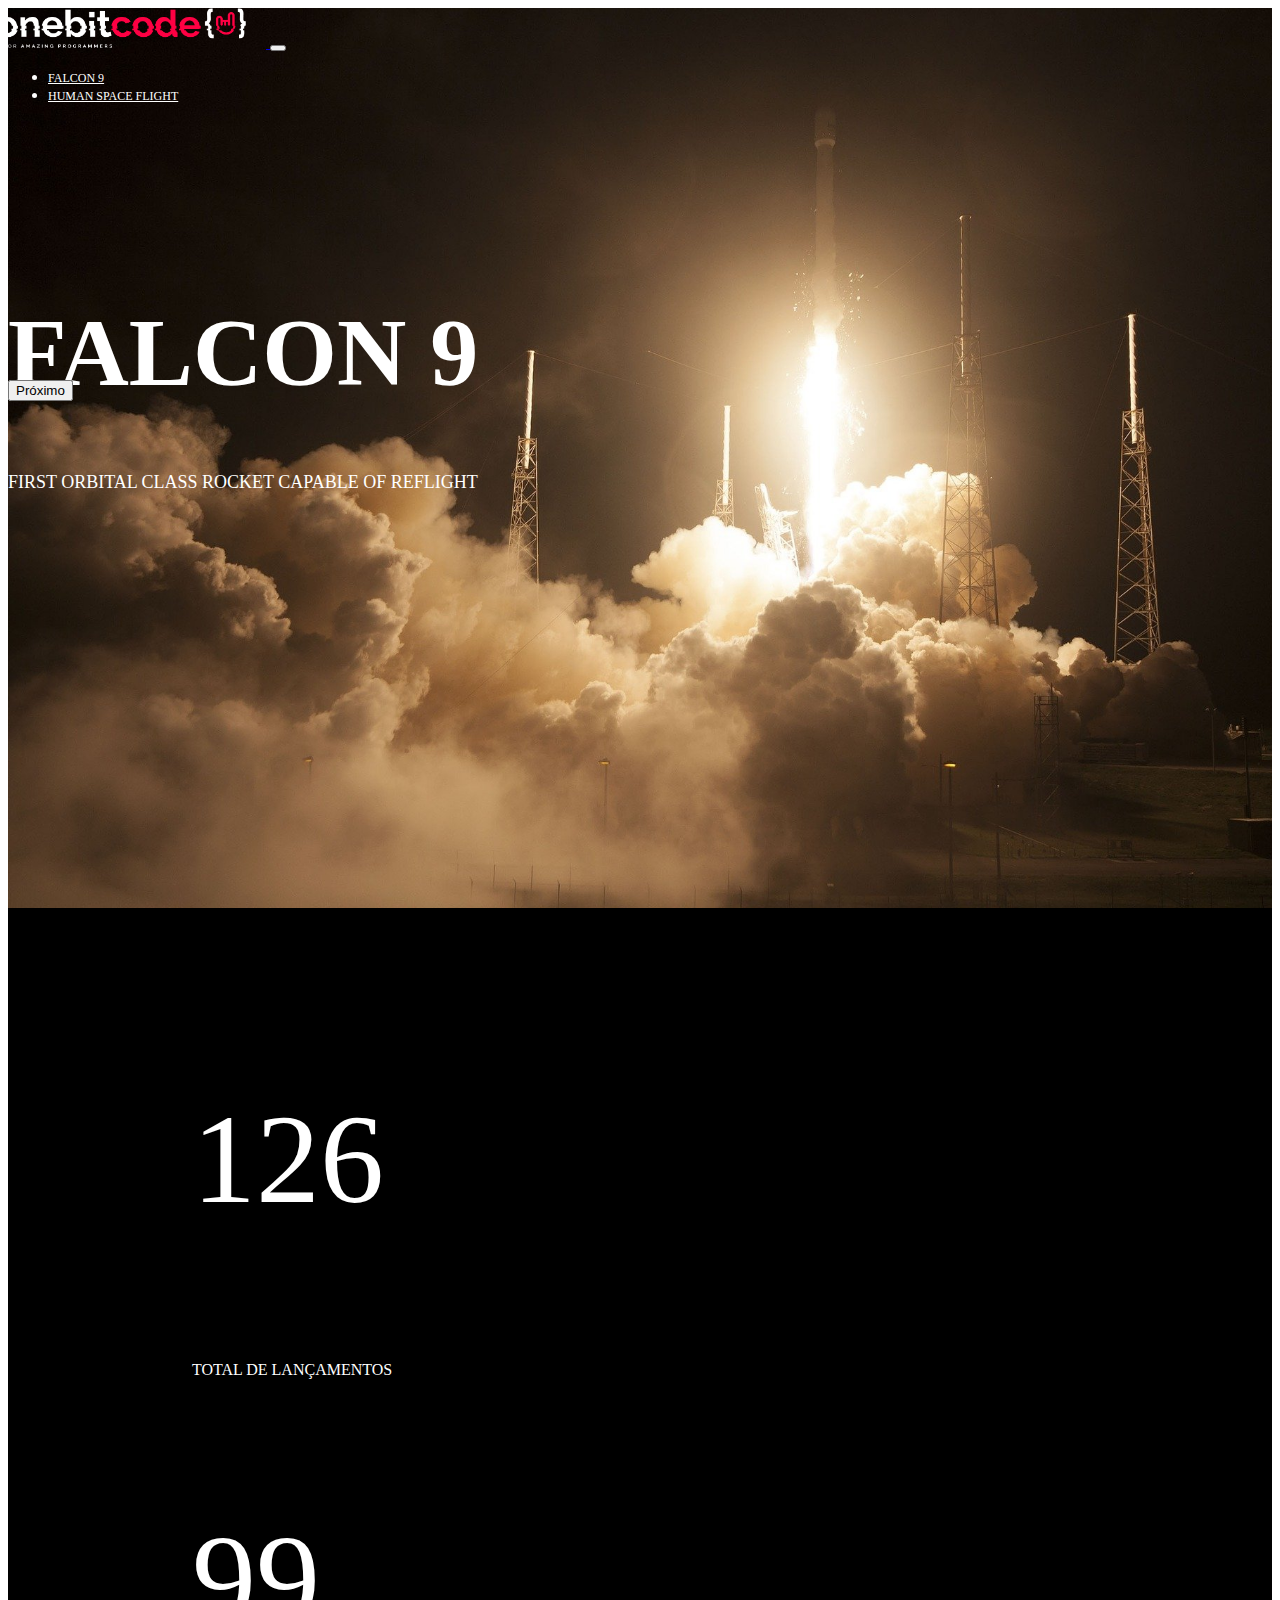
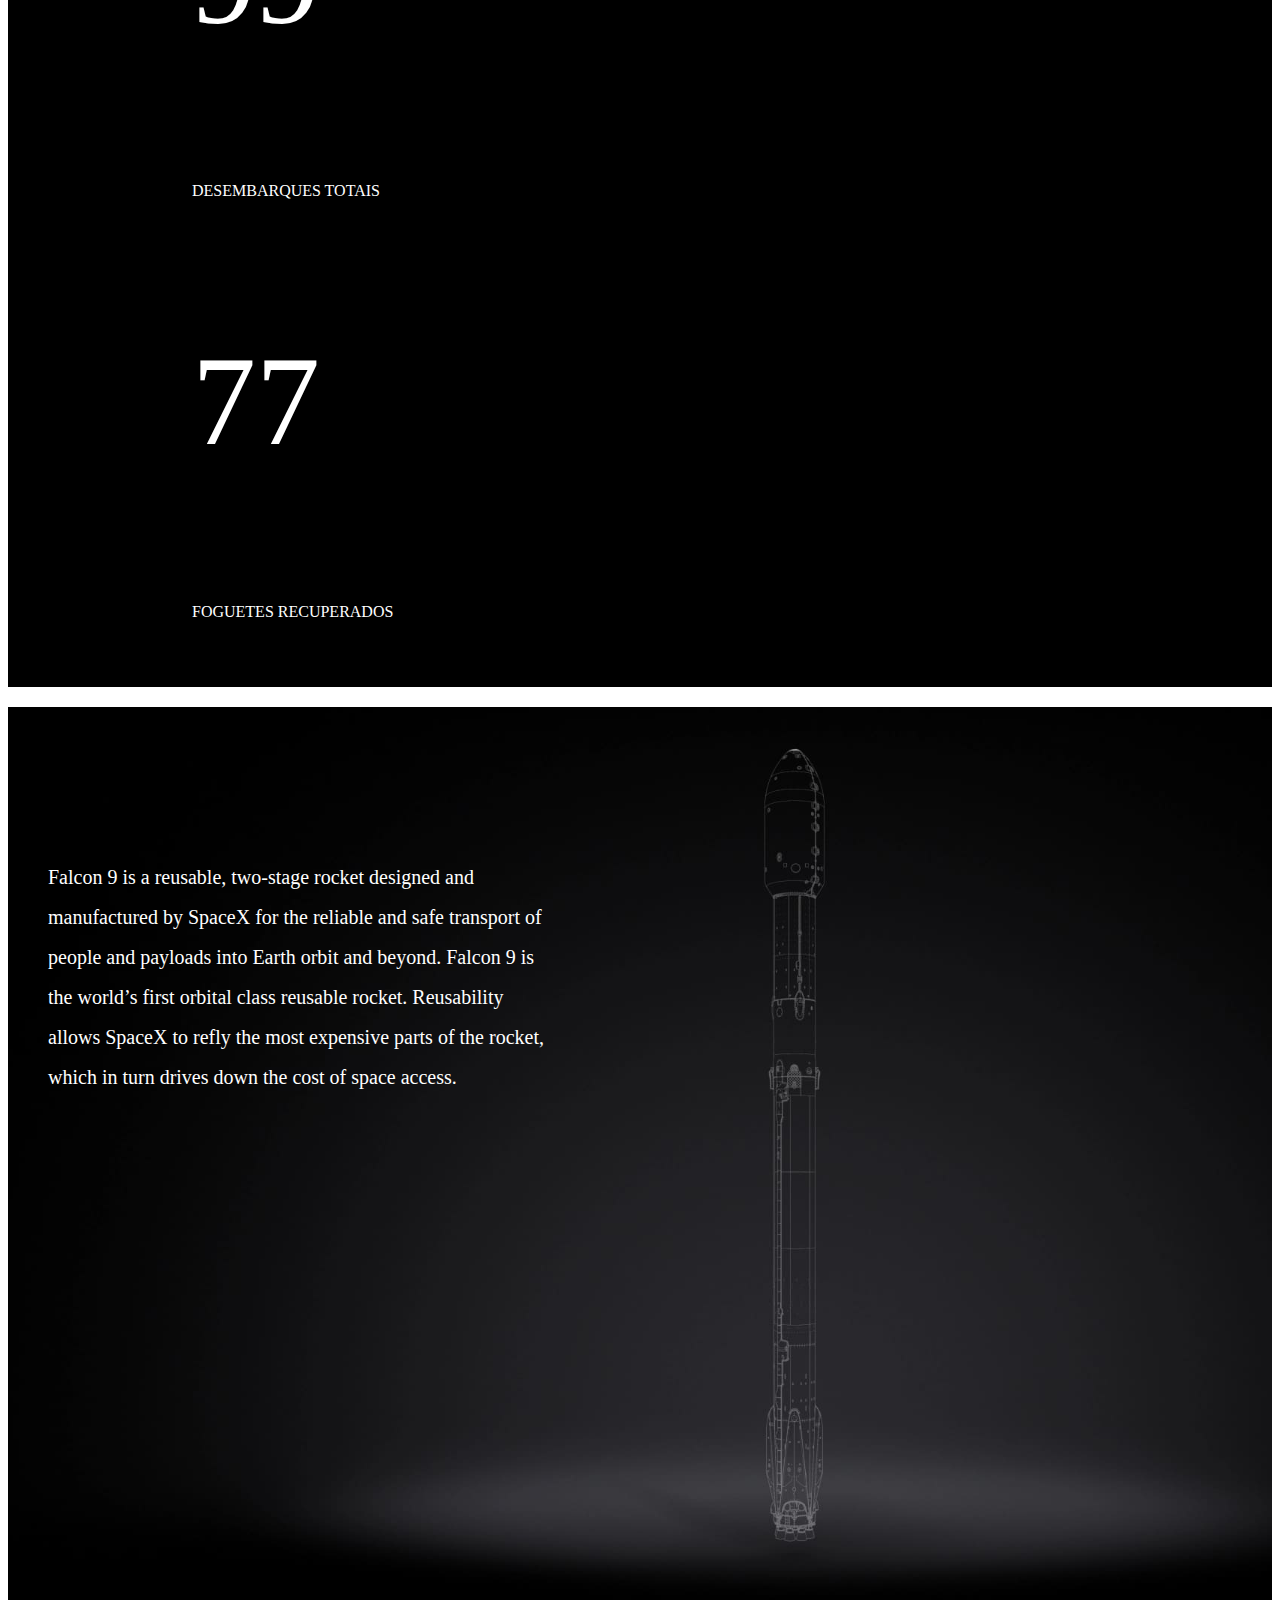
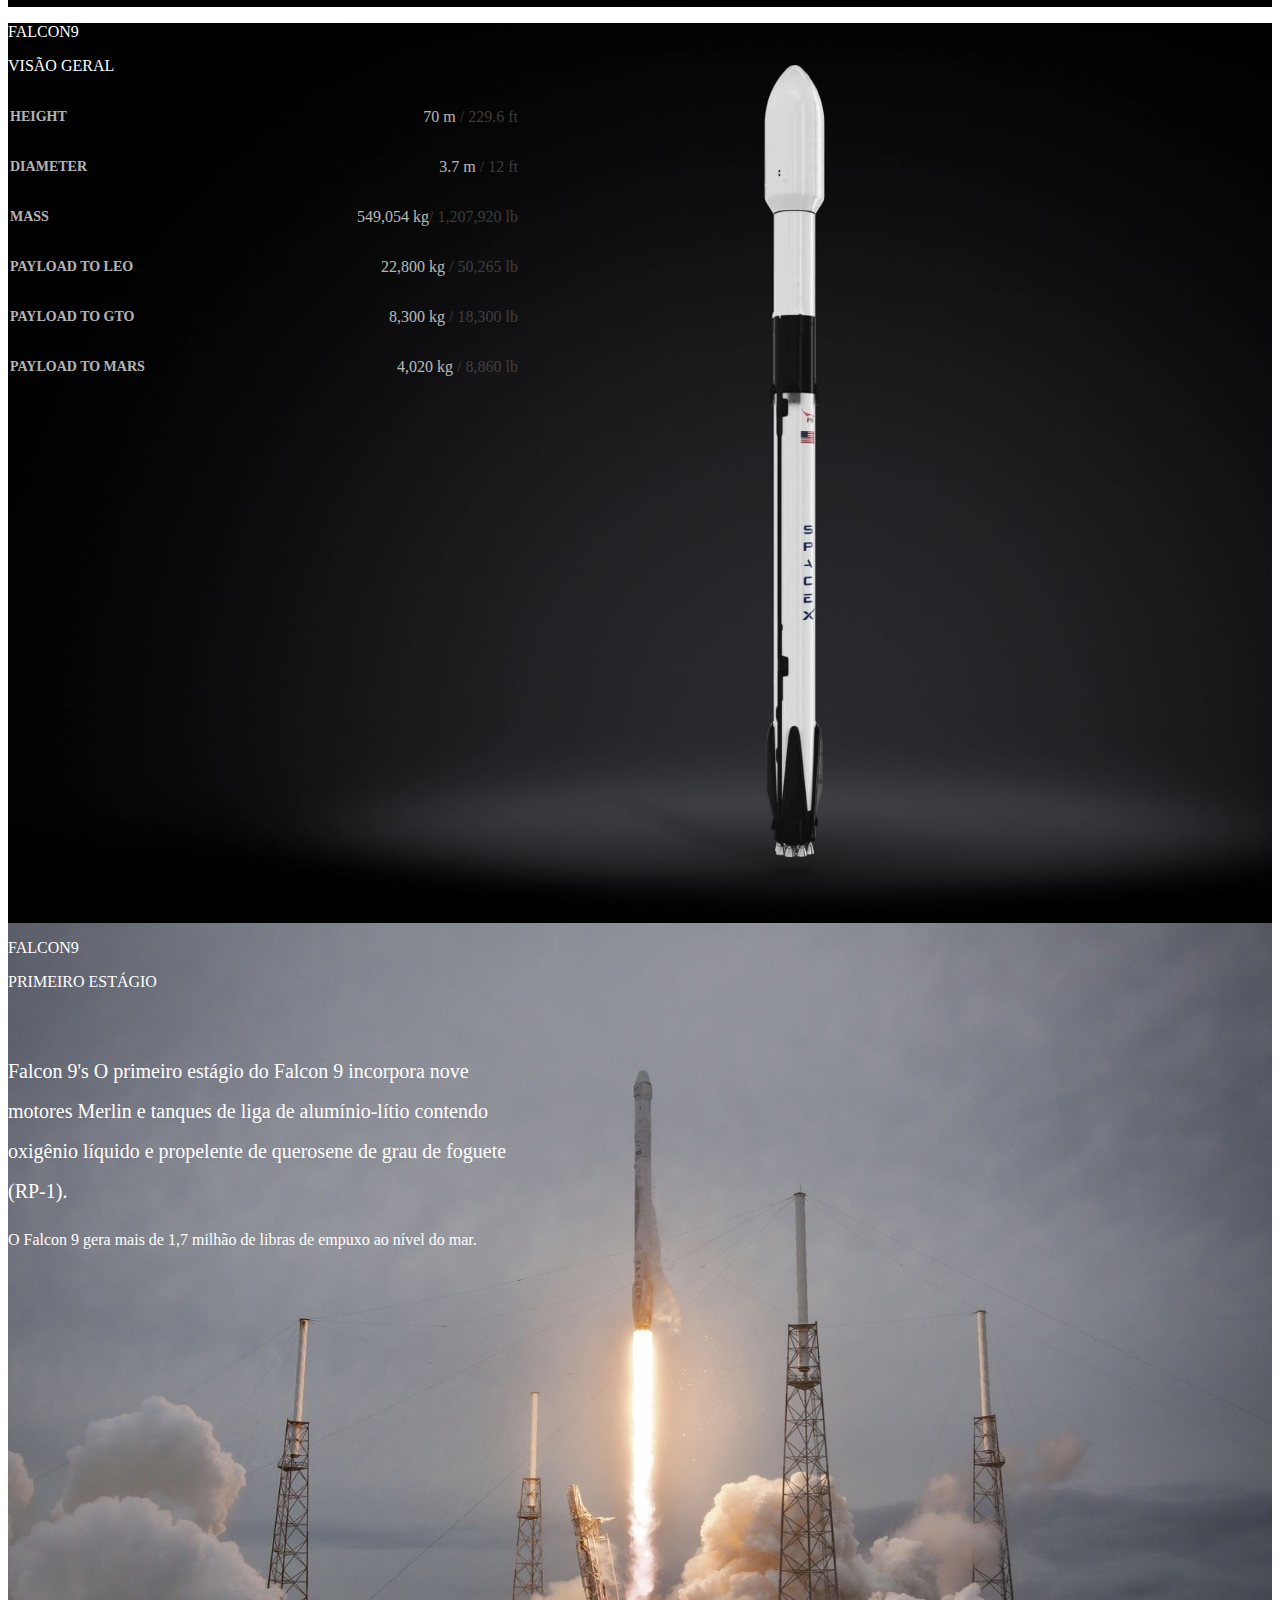
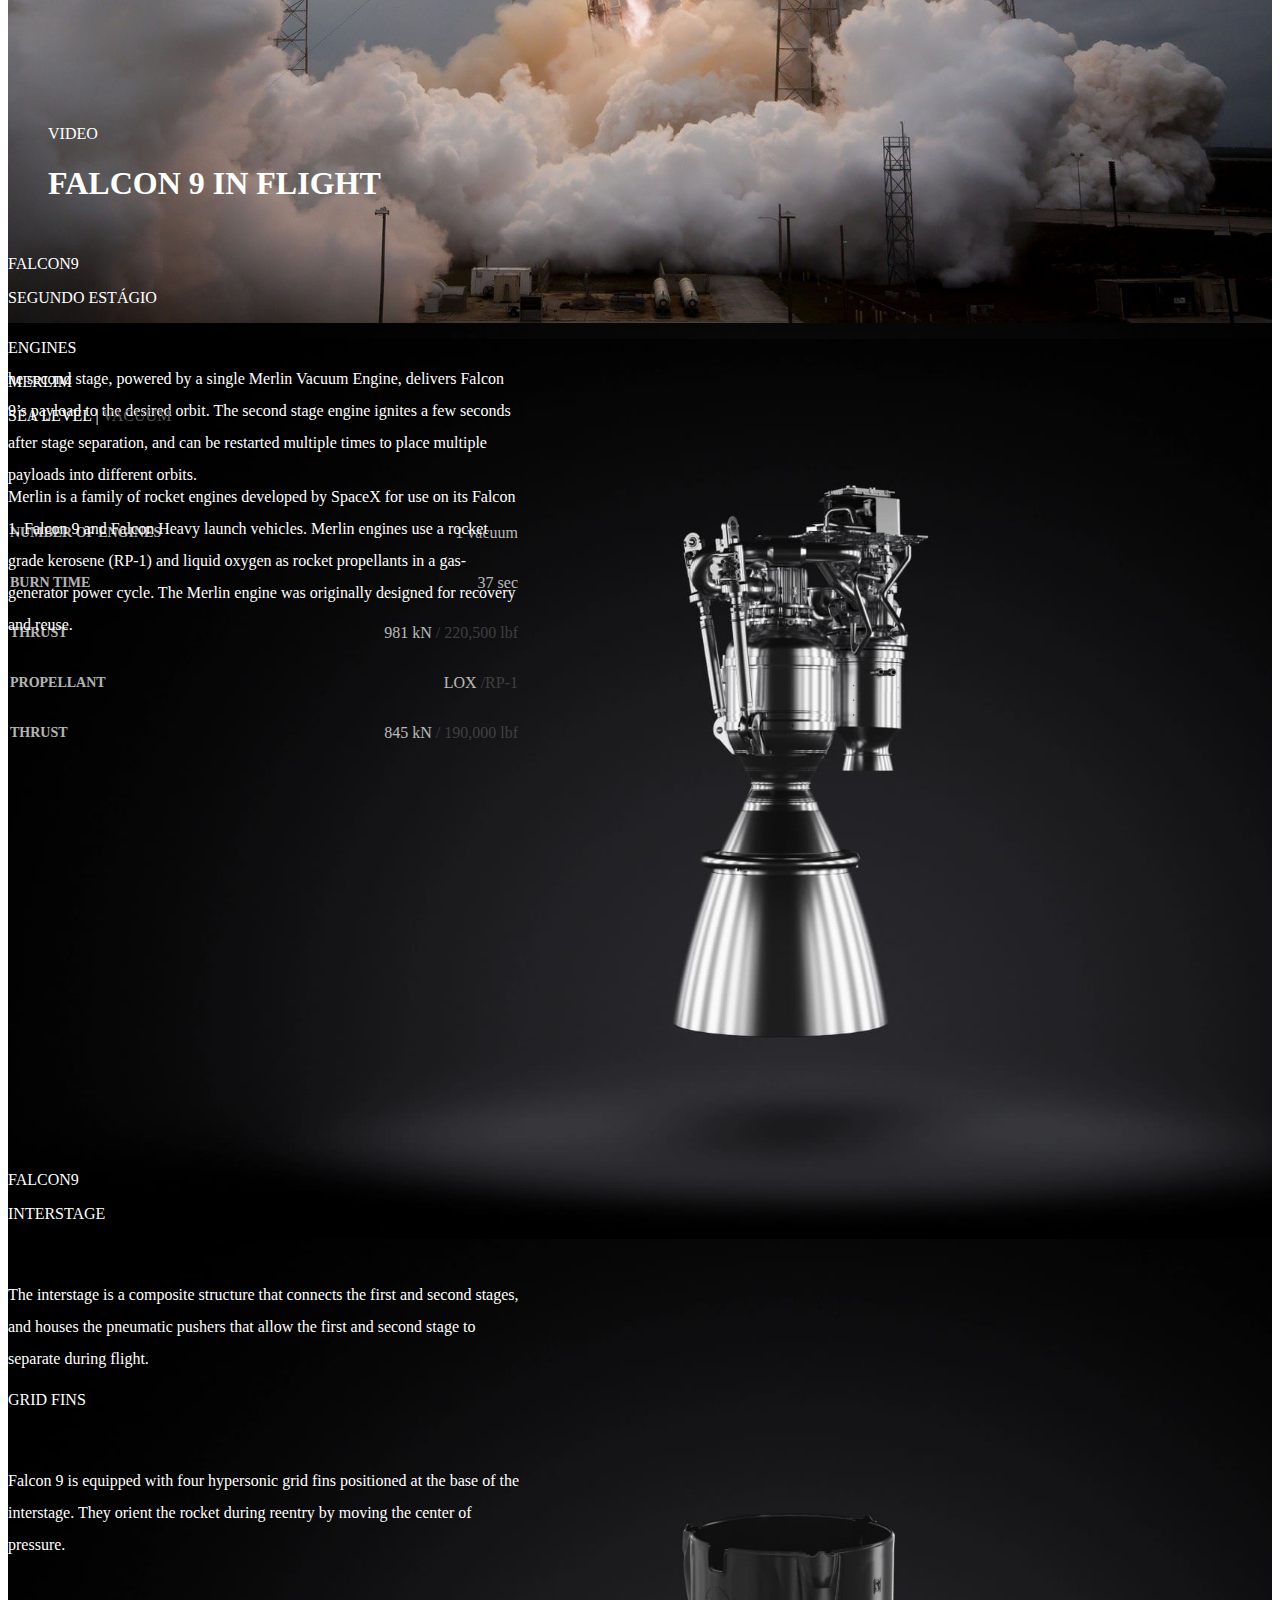
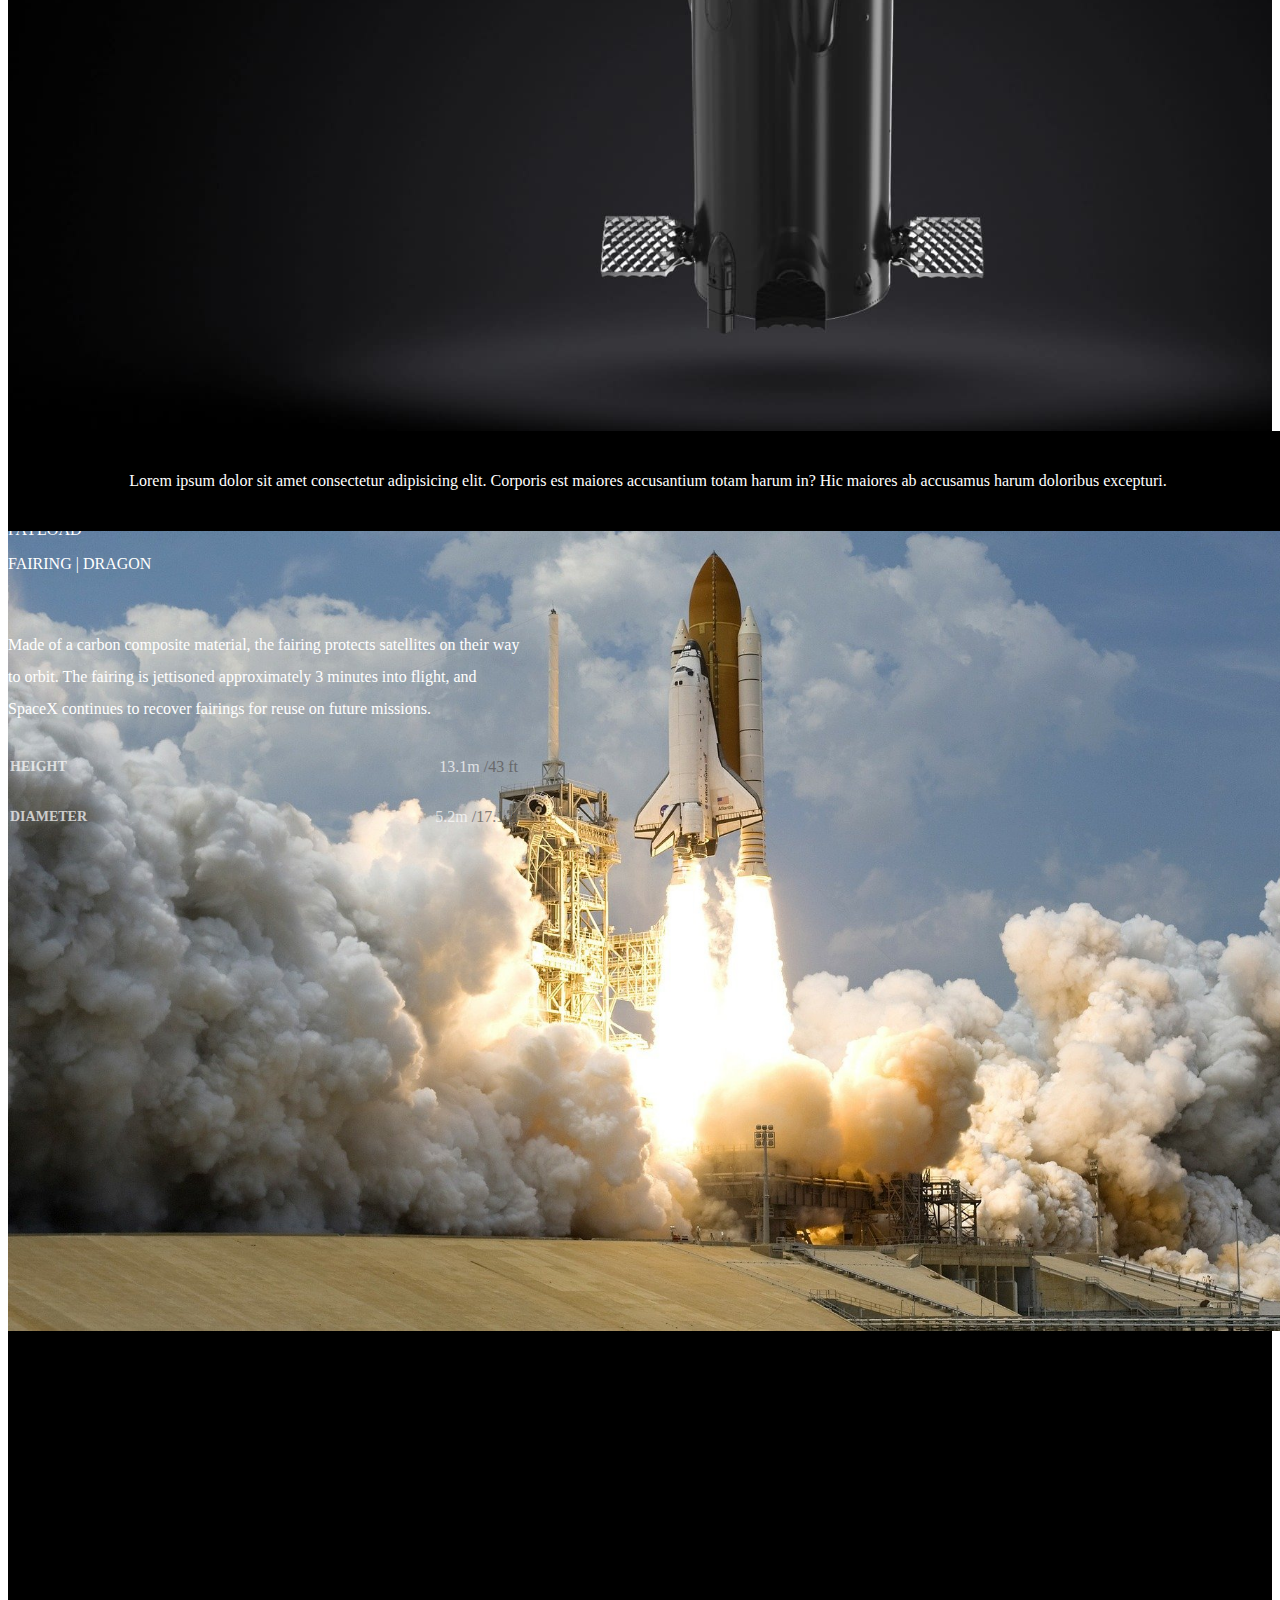
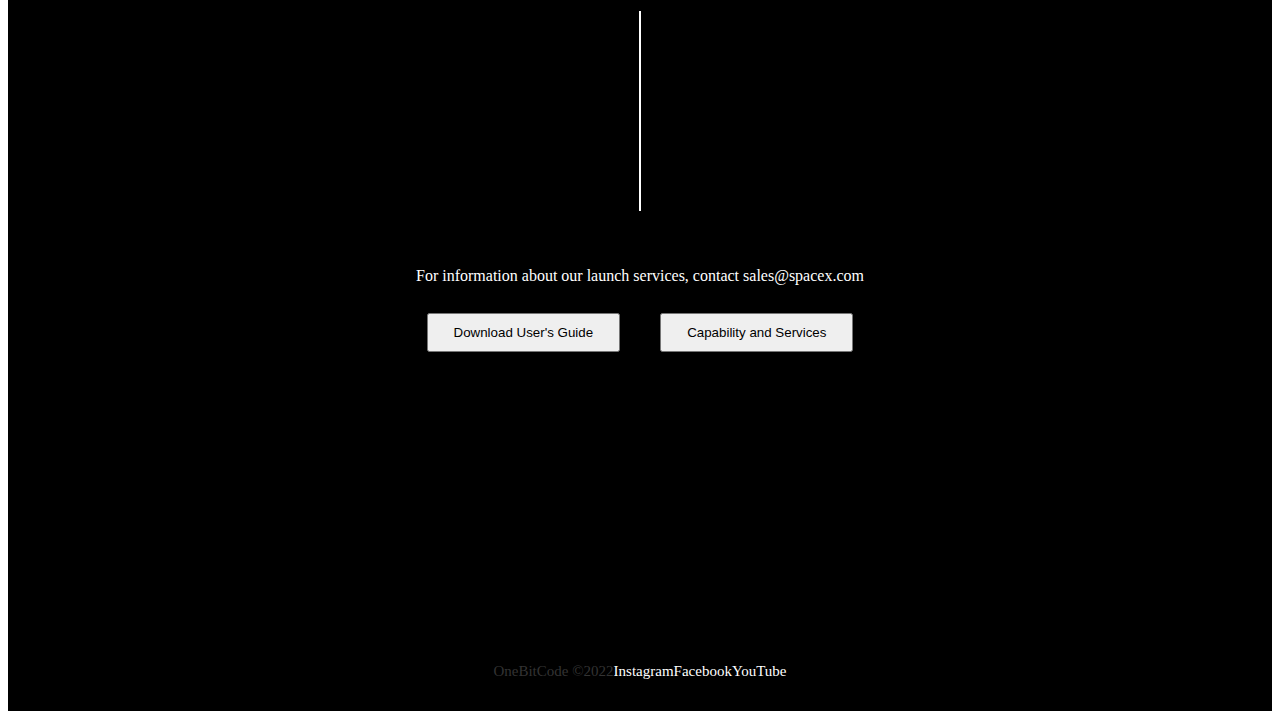
==== Pages/falcon9.html @ fae4b31a "enviando o projeto para o repositório" ====
<!DOCTYPE html>
<html lang="pt-br">
<head>
    <meta charset="UTF-8">
    <meta http-equiv="X-UA-Compatible" content="IE=edge">
    <meta name="viewport" content="width=device-width, initial-scale=1.0">
    <link rel="shortcut icon" href="../assets/favicon.png">
    <!--Link Fonts-->
    <link rel="preconnect" href="https://fonts.googleapis.com">    
    <link rel="preconnect" href="https://fonts.gstatic.com" crossorigin>    
    <link href="https://fonts.googleapis.com/css2?family=Rubik:wght@300;400;500;600;700&display=swap" 
    rel="stylesheet">
    <!-- Bootstrap CSS -->
    <link href="https://cdn.jsdelivr.net/npm/bootstrap@5.1.3/dist/css/bootstrap.min.css" rel="stylesheet" 
    integrity="sha384-1BmE4kWBq78iYhFldvKuhfTAU6auU8tT94WrHftjDbrCEXSU1oBoqyl2QvZ6jIW3" crossorigin="anonymous">   
    <!--CSS Text Animação-->
    <!--CSS Manipulação-->
    <link rel="stylesheet" href="../Style/style.css">
    <title>OnebitX - Home</title>
</head>
<body>
    <div class="container-fluid container00 container05">
      <div class="container">
        <header class="header">
          <nav class="navbar navbar-expand-lg navbar-dark bg-transparent pt-4">
              <div class="container-fluid">
                  <a href="../index.html">
                    <img src="../assets/logo-obc-2021-darkbg.png" alt="Logo-OBX" class="logoPc img-fluid">
                  </a>
                    <button class="navbar-toggler" type="button" data-bs-toggle="collapse"data-bs-target="#navbarNav" aria-controls="navbarNav" aria-expanded="false"aria-label="Toggle navigation">
                    <span class="navbar-toggler-icon"></span>
                    </button>
                    <div class="collapse navbar-collapse" id="navbarNav">
                      <ul class="navbar-nav">
                        <li class="nav-item">
                          <a class="nav-link active" aria-current="page" href="/pages/falcon9.html" id="nav-item1">FALCON 9</a>
                        </li>
                        <li class="nav-item">
                          <a class="nav-link active" href="/Pages/human-space-flight.html" id="nav-item2">HUMAN SPACE FLIGHT</a>
                        </li>
                      </ul>
                    </div>
              </div>
          </nav>
          <div class="container">
              <h1 class="h1 launchComming text-center">
                FALCON 9
              </h1>
              <p class="h5 text-center subtitle">
                FIRST ORBITAL CLASS ROCKET CAPABLE OF REFLIGHT
              </p>
          </div>
        </header>
      </div>
    </div>  
      <div class="container-fluid numbers">
          <div class="row text-center text-numbers">
              <div class="col-sm col1">
                  <p class="h1 titleNumb">
                      126
                  </p>
                  <p class="h5 subtitleNumb">
                      Total de lançamentos
                  </p>
              </div>
              <div class="col">
                <p class="h1 titleNumb">
                    99
                </p>
                <p class="h5 subtitleNumb">
                    Desembarques Totais
                </p>
              </div>
              <div class="col-sm col3">
                <p class="h1 titleNumb">
                    77
                </p>
                <p class="h5 subtitleNumb">
                    Foguetes Recuperados
                </p>
              </div>
          </div>
      </div>
      <div class="container-fluid container00 container06">
          <p class="falcon9-desc">
            Falcon 9 is a reusable, two-stage rocket designed and 
            manufactured by SpaceX for the reliable and safe transport 
            of people and payloads into Earth orbit and beyond. 
            Falcon 9 is the world’s first orbital class reusable rocket. 
            Reusability allows SpaceX to refly the most expensive parts of 
            the rocket, which in turn drives down the cost of space access.
          </p>
      </div>

      <div class="container-fluid container00 carrossel">
        
        <div id="carouselExampleInterval" class="carousel slide container-fluid" data-bs-ride="carousel">
            <div class="carousel-inner">
              <div class="carousel-item active  carrosselItem1" data-bs-interval="100000">
                <div class="container-fluid ps-4">
                    <p class="h5 mt-5">
                      Falcon9
                    </p>
                    <p class="h1">VISÃO GERAL</p>                        
                  </div>

                  <table class="table tableHight ms-4 mt-4 ">                      
                      <tr class="tabelaRow">                        
                        <td class="tableProp">Height</td>
                        <td class="tableVal">70 m <span>/ 229.6 ft</span></td>                        
                      </tr>
                      <tr class="tabelaRow">                        
                        <td class="tableProp">Diameter</td>
                        <td class="tableVal">3.7 m <span>/ 12 ft</span></td>                        
                      </tr>
                      <tr class="tabelaRow">                        
                        <td class="tableProp">Mass</td>
                        <td class="tableVal">549,054 kg<span>/ 1,207,920 lb</span></td>                        
                      </tr>
                      <tr class="tabelaRow">                        
                        <td class="tableProp">Payload To Leo</td>
                        <td class="tableVal">22,800 kg <span>/ 50,265 lb</span></td>                        
                      </tr>
                      <tr class="tabelaRow">                        
                        <td class="tableProp">Payload To GTO</td>
                        <td class="tableVal">8,300 kg <span>/ 18,300 lb </span></td>                        
                      </tr>
                      <tr class="tabelaRow">                        
                        <td class="tableProp">Payload To Mars</td>
                        <td class="tableVal">4,020 kg <span>/ 8,860 lb</span></td>                        
                      </tr>
                   
                    </tbody>
                  </table>
                
              </div>
              <div class="carousel-item  carrosselItem2" data-bs-interval="100000">
                <div class="container-fluid ps-4">
                  <p class="h5 mt-5">
                    Falcon9
                  </p>
                  <p class="h1">PRIMEIRO ESTÁGIO</p>   
                  <p class="desc">
                    Falcon 9's O primeiro estágio do Falcon 9 incorpora 
                    nove motores Merlin e tanques de liga de alumínio-lítio
                    contendo oxigênio líquido e propelente de querosene de 
                    grau de foguete (RP-1).
                 </p>
                <p>
                    O Falcon 9 gera mais de 1,7 milhão de libras de empuxo ao nível do mar.
                </p>                     
                </div>

              </div>
              <div class="carousel-item  carrosselItem3" data-bs-interval="100000">
                <div class="container-fluid ps-4">
                  <p class="h5 mt-5">
                    Falcon9
                  </p>
                  <p class="h1">SEGUNDO ESTÁGIO</p>   
                  <p class="desc">
                    he second stage, powered by a single Merlin Vacuum Engine, 
                    delivers Falcon 9’s payload to the desired orbit. The second 
                    stage engine ignites a few seconds after stage separation, 
                    and can be restarted multiple times to place multiple payloads 
                    into different orbits.
                 </p>

                 <table class="table tableHight mt-4 ">                      
                  <tr class="tabelaRow">                        
                    <td class="tableProp">Number of Engines</td>
                    <td class="tableVal">1 vacuum</td>                        
                  </tr>
                  <tr class="tabelaRow">                        
                    <td class="tableProp">Burn Time</td>
                    <td class="tableVal">37 sec</td>                        
                  </tr>
                  <tr class="tabelaRow">                        
                    <td class="tableProp">Thrust</td>
                    <td class="tableVal">981 kN <span>/ 220,500 lbf</span></td>                        
                  </tr>                
               
                </tbody>
              </table>
                                    
                </div>

              </div>
              <div class="carousel-item  carrosselItem4" data-bs-interval="100000">
                <div class="container-fluid ps-4">
                  <p class="h5 mt-5">
                    Falcon9
                  </p>
                  <p class="h1">INTERSTAGE</p>   
                  <p class="desc">
                    The interstage is a composite structure that connects the 
                    first and second stages, and houses the pneumatic pushers 
                    that allow the first and second stage to separate during flight.
                 </p>  

                 <p class="h5 mt-3">
                  Grid Fins
                </p> 

                 <p class="desc">
                  Falcon 9 is equipped with four hypersonic grid fins positioned at 
                  the base of the interstage. They orient the rocket during reentry 
                  by moving the center of pressure.
               </p>                  
                                    
                </div>

              </div>
              <div class="carousel-item carrosselItem5" data-bs-interval="100000">
                <div class="container-fluid ps-4">
                  <p class="h5 mt-5">
                    Falcon9
                  </p>
                  <p class="h1">PAYLOAD</p>  
                  
                  <p class="h5 mt-5 ">
                    fairing | Dragon
                  </p>

                  <p class="desc">
                    Made of a carbon composite material, the fairing protects 
                    satellites on their way to orbit. The fairing is jettisoned 
                    approximately 3 minutes into flight, and SpaceX continues
                    to recover fairings for reuse on future missions.
                 </p>

                 <table class="table tableHight mt-4 ">                      
                  <tr class="tabelaRow">                        
                    <td class="tableProp">Height</td>
                    <td class="tableVal">13.1m <span>/43 ft</span></td>                        
                  </tr>
                  <tr class="tabelaRow">                        
                    <td class="tableProp">Diameter</td>
                    <td class="tableVal">5.2m <span>/17.1 ft</span></td>                        
                  </tr>                                
               
                </tbody>
              </table>
                                    
                </div>

              </div>
            </div>

            <button class="carousel-control-prev btn-control" type="button" data-bs-target="#carouselExampleInterval" data-bs-slide="prev">
              <span class="carousel-control-prev-icon" aria-hidden="true"></span>
              <span class="visually-hidden">Voltar</span>
            </button>
            <button class="carousel-control-next btn-control" type="button" data-bs-target="#carouselExampleInterval" data-bs-slide="next">
              <span class="carousel-control-next-icon" aria-hidden="true"></span>
              <span class="visually-hidden">Próximo</span>
            </button>
          </div>
      </div>

      <div class="container-fluid container-video">
        <div class="video">
          <p class="h5 subtitle">
            VIDEO
          </p>
          <h1 class="h1">
            FALCON 9 IN FLIGHT
          </h1>          
        </div>
      </div>

      <div class="container-fluid container00 container09">
        <div class="container-fluid ps-4">
          <p class="h5 pt-5">
            Engines
          </p>
          <p class="h1">
            MERLIM
          </p>  
          <p class="h5 mt-5">
            SEA LEVEL | <span>VACUUM</span>
          </p> 
          <p class="desc">
            Merlin is a family of rocket engines developed by 
            SpaceX for use on its Falcon 1, Falcon 9 and Falcon 
            Heavy launch vehicles. Merlin engines use a rocket 
            grade kerosene (RP-1) and liquid oxygen as rocket 
            propellants in a gas-generator power cycle. 
            The Merlin engine was originally designed for 
            recovery and reuse.
         </p>

         <table class="table tableHight mt-5"> 
          <tbody>                    
            <tr class="tabelaRow">                        
              <td class="tableProp">PROPELLANT</td>
              <td class="tableVal">LOX <span>/RP-1</span></td>                        
            </tr>
            <tr class="tabelaRow">                        
              <td class="tableProp">THRUST</td>
              <td class="tableVal">845 kN <span>/ 190,000 lbf</span></td>                        
            </tr>                  
          </tbody>
        </table>
      </div>
      </div>
 
      <div class="container00 carrossel">
        
        <div id="container-fluid carouselExampleInterval" class="carousel slide " data-bs-ride="carousel">
            <div class="carousel-inner">
              <div class="carousel-item active  carrosselItem6" data-bs-interval="100000">                 
                <div class="footer-carrossel">
                  Lorem ipsum dolor sit amet consectetur adipisicing elit. 
                  Corporis est maiores accusantium totam harum in? Hic maiores 
                  ab accusamus harum doloribus excepturi.
                </div>
              </div>                        
            </div>

            <button class="carousel-control-prev btn-control" type="button" data-bs-target="#carouselExampleInterval" data-bs-slide="prev">
              <span class="carousel-control-prev-icon" aria-hidden="true"></span>
              <span class="visually-hidden">Voltar</span>
            </button>
            <button class="carousel-control-next btn-control" type="button" data-bs-target="#carouselExampleInterval" data-bs-slide="next">
              <span class="carousel-control-next-icon" aria-hidden="true"></span>
              <span class="visually-hidden">Próximo</span>
            </button>
        </div>
      </div>
      <div class="container00 container-final container-fluid text-center">
        <span></span>
        <p>For information about our launch services, contact sales@spacex.com</p>
        <div class="container-fluid buttons">
          <button type="button" class="btn btn-outline-light btn-lg mt-5" id="button">Download User's Guide</button>
          <button type="button" class="btn btn-outline-light btn-lg mt-5" id="button">Capability and Services</button>
          
        </div>

        
      </div>
      
    
    <footer class="container-fluid footer text-center">
      <span class="me-4 copyOBC">
        OneBitCode &copy;2022
      </span>
      <a href="#" target="blank" class="f-link me-4">Instagram</a>
      <a href="#" target="blank" class="f-link me-4">Facebook</a>
      <a href="#" target="blank" class="f-link me-4">YouTube</a>
    </footer>

    <!-- JavaScript Bootstrap -->
    <script src="https://cdn.jsdelivr.net/npm/bootstrap@5.1.3/dist/js/bootstrap.bundle.min.js" 
    integrity="sha384-ka7Sk0Gln4gmtz2MlQnikT1wXgYsOg+OMhuP+IlRH9sENBO0LRn5q+8nbTov4+1p" 
    crossorigin="anonymous"></script>
    <!--Script Text Animação-->
</body>
</html>
---- Style/style.css ----
header #nav-item1, header #nav-item2 {
  color: #fff;
}
header #nav-item1:hover, header #nav-item2:hover {
  color: #b9b9b9;
}
header .logoPc {
  width: 40vw;
  min-width: 160px;
  max-width: 250px;
  margin-left: -12px;
  margin-right: 20px;
}

footer {
  display: flex;
  justify-content: center;
  align-items: center;
  background-color: #000;
  color: #333333;
  height: 80px;
  font-size: 15px;
}
footer .f-link {
  color: #fff;
  text-decoration: none;
}
footer .f-link:hover {
  color: #b9b9b9;
}

#button {
  padding: 10px 25px;
}

@media (max-width: 470px) {
  footer {
    display: flex;
    flex-direction: column;
    align-items: center;
    justify-content: center;
    height: auto;
    padding-bottom: 40px;
  }
  footer span {
    margin-top: 40px;
  }
  footer a {
    margin-top: 20px;
  }
}
.container00 {
  color: #fff;
  background-size: cover;
  background-position: center;
  background-repeat: no-repeat;
  height: 100vh;
}
.container00 .h5 {
  text-transform: uppercase;
}
.container00.container05 {
  background-image: url(../assets/falcon9/01.jpg);
}
.container00.container05 .nav-link {
  font-size: 12px;
  color: #fff;
}
.container00.container05 .nav-link:hover {
  color: #b9b9b9;
}
.container00.container05 .launchComming {
  font-size: 6rem;
  font-weight: bold;
  padding-top: 8rem;
}
.container00.container05 .subtitle {
  font-size: 18px;
  font-weight: normal;
}
.container00.container06 {
  background-image: url(../assets/falcon9/02.jpg);
}
.container00.container06 .falcon9-desc {
  width: 40vw;
  margin-left: 40px;
  padding-top: 150px;
  font-size: 20px;
  line-height: 2;
  font-weight: 400;
}

.numbers {
  padding: 50px 0;
  background-color: #000;
  color: #fff;
}
.numbers .titleNumb {
  font-size: 8rem;
}
.numbers .text-numbers {
  width: 70vw;
  margin: 0 auto;
}
.numbers .subtitleNumb {
  text-transform: uppercase;
  font-weight: normal;
}

/*Carrossel*/
.container00.container09 {
  background-image: url(../assets/falcon9/08.jpg);
}
.container00.container09 span {
  color: #555252;
}
.container00.container09 .desc {
  font-size: 16px;
}
.container00.carrossel {
  background-color: #000;
}
.container00 .carousel-item {
  background-size: cover;
  background-position: center;
  background-repeat: no-repeat;
  height: 100vh;
}
.container00 .carousel-item.carrosselItem1 {
  background-image: url(../assets/falcon9/03.jpg);
}
.container00 .carousel-item.carrosselItem2 {
  background-image: url(../assets/falcon9/04.jpg);
}
.container00 .carousel-item.carrosselItem3 {
  background-image: url(../assets/falcon9/05.jpg);
}
.container00 .carousel-item.carrosselItem3 .desc {
  font-size: 16px;
  font-weight: 300;
}
.container00 .carousel-item.carrosselItem4 {
  background-image: url(../assets/falcon9/06.jpg);
}
.container00 .carousel-item.carrosselItem4 .desc {
  font-size: 16px;
  font-weight: 500;
}
.container00 .carousel-item.carrosselItem5 {
  background-image: url(../assets/falcon9/07.jpg);
}
.container00 .carousel-item.carrosselItem5 .desc {
  font-size: 16px;
  font-weight: 500;
}
.container00 .carousel-item.carrosselItem6 {
  width: 100vw;
  background-image: url(../assets/falcon9/11.jpg);
}
.container00 .carousel-item.carrosselItem6 .footer-carrossel {
  position: relative;
  display: flex;
  justify-content: center;
  align-items: center;
  text-align: center;
  margin-top: 88vh;
  bottom: 0;
  width: 100vw;
  height: 100px;
  background-color: #000;
}
.container00 .carousel-item.carrosselItem6 .desc {
  font-size: 16px;
  font-weight: 500;
}
.container00 .desc {
  width: 40vw;
  padding-top: 40px;
  font-size: 20px;
  line-height: 2;
  font-weight: 400;
}
.container00 .tableHight {
  width: 40vw;
}
.container00 .tableHight .tableProp {
  color: #fff;
  text-transform: uppercase;
  font-size: 14px;
  font-weight: bold;
  padding: 15px 0;
}
.container00 .tableHight .tableVal {
  color: #fff;
  font-size: 16px;
  font-weight: 500;
  padding: 15px 0;
  text-align: end;
}
.container00 .tableHight span {
  color: #555252;
}
.container00 .tableHight .tabelaRow {
  border-bottom: 1px solid #555252;
  opacity: 0.7;
}
.container00 .btn-control {
  position: absolute;
  top: 380px;
}

.container-video {
  background-image: url(../assets/falcon9/09.jpg);
  background-size: cover;
  background-position: center;
  background-repeat: no-repeat;
  height: 100vh;
  display: flex;
  flex-direction: column;
  justify-content: flex-end;
  padding-bottom: 100px;
  padding-left: 40px;
  color: #fff;
}

.container-final {
  display: flex;
  flex-direction: column;
  background-color: #000;
  justify-content: center;
  align-items: center;
}
.container-final p {
  margin: 28px 0;
}
.container-final span {
  display: flex;
  margin: 0 auto;
  content: "";
  width: 2px;
  height: 200px;
  background-color: #fff;
  margin-bottom: 28px;
}
.container-final .buttons {
  display: flex;
  justify-content: center;
  align-items: center;
  gap: 40px;
}

.container00 {
  color: #fff;
  background-size: cover;
  background-position: center;
  background-repeat: no-repeat;
  height: 100vh;
}
.container00 .h5 {
  text-transform: uppercase;
}
.container00.container01 {
  background-image: url(../assets/home/01.jpg);
}
.container00.container01 .nav-link {
  font-size: 12px;
  color: #fff;
}
.container00.container01 .nav-link:hover {
  color: #b9b9b9;
}
.container00.container02 {
  background-image: url(../assets/home/02.gif);
}
.container00.container03 {
  background-image: url(../assets/home/03.jpg);
}
.container00.container04 {
  background-image: url(../assets/home/04.jpg);
}

.arrow {
  display: inline-block;
  width: 100px;
  margin-top: 5px;
}

.titlePadding {
  padding-top: 200px;
}

/*# sourceMappingURL=style.css.map */
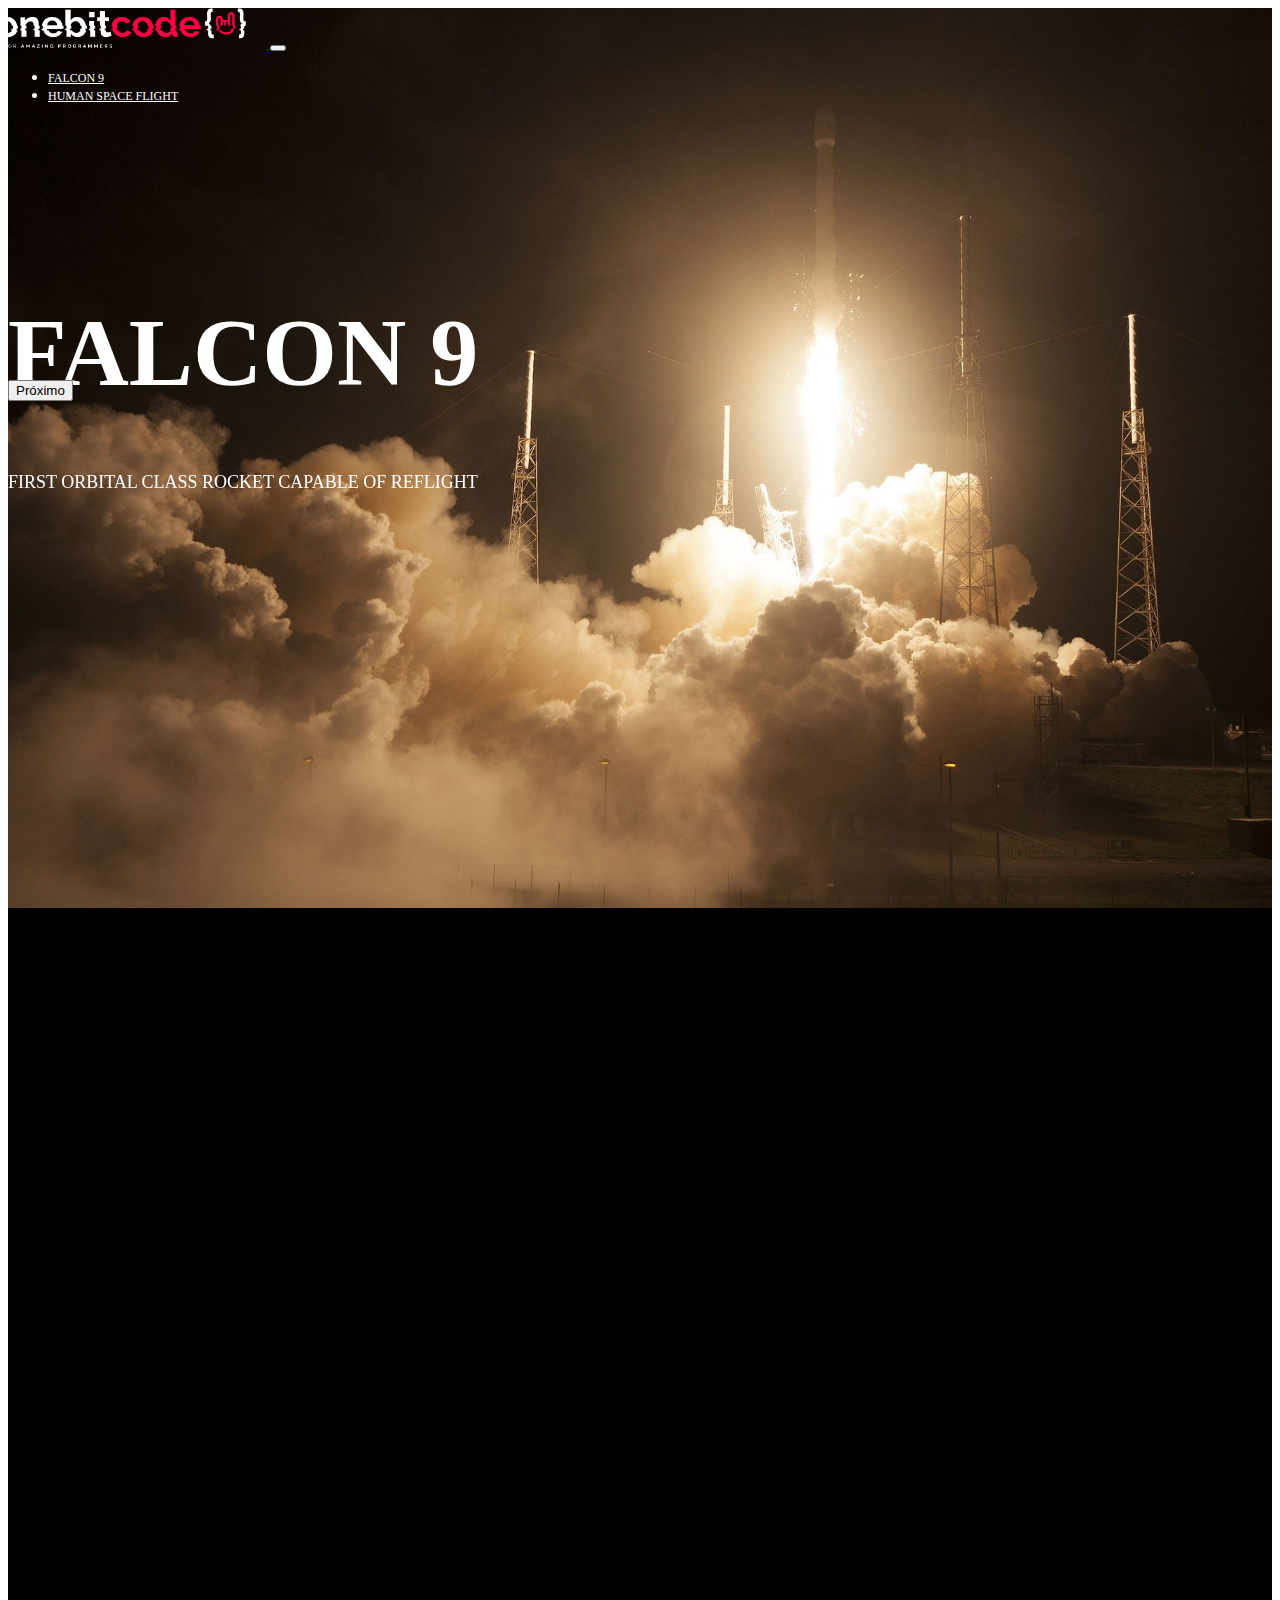
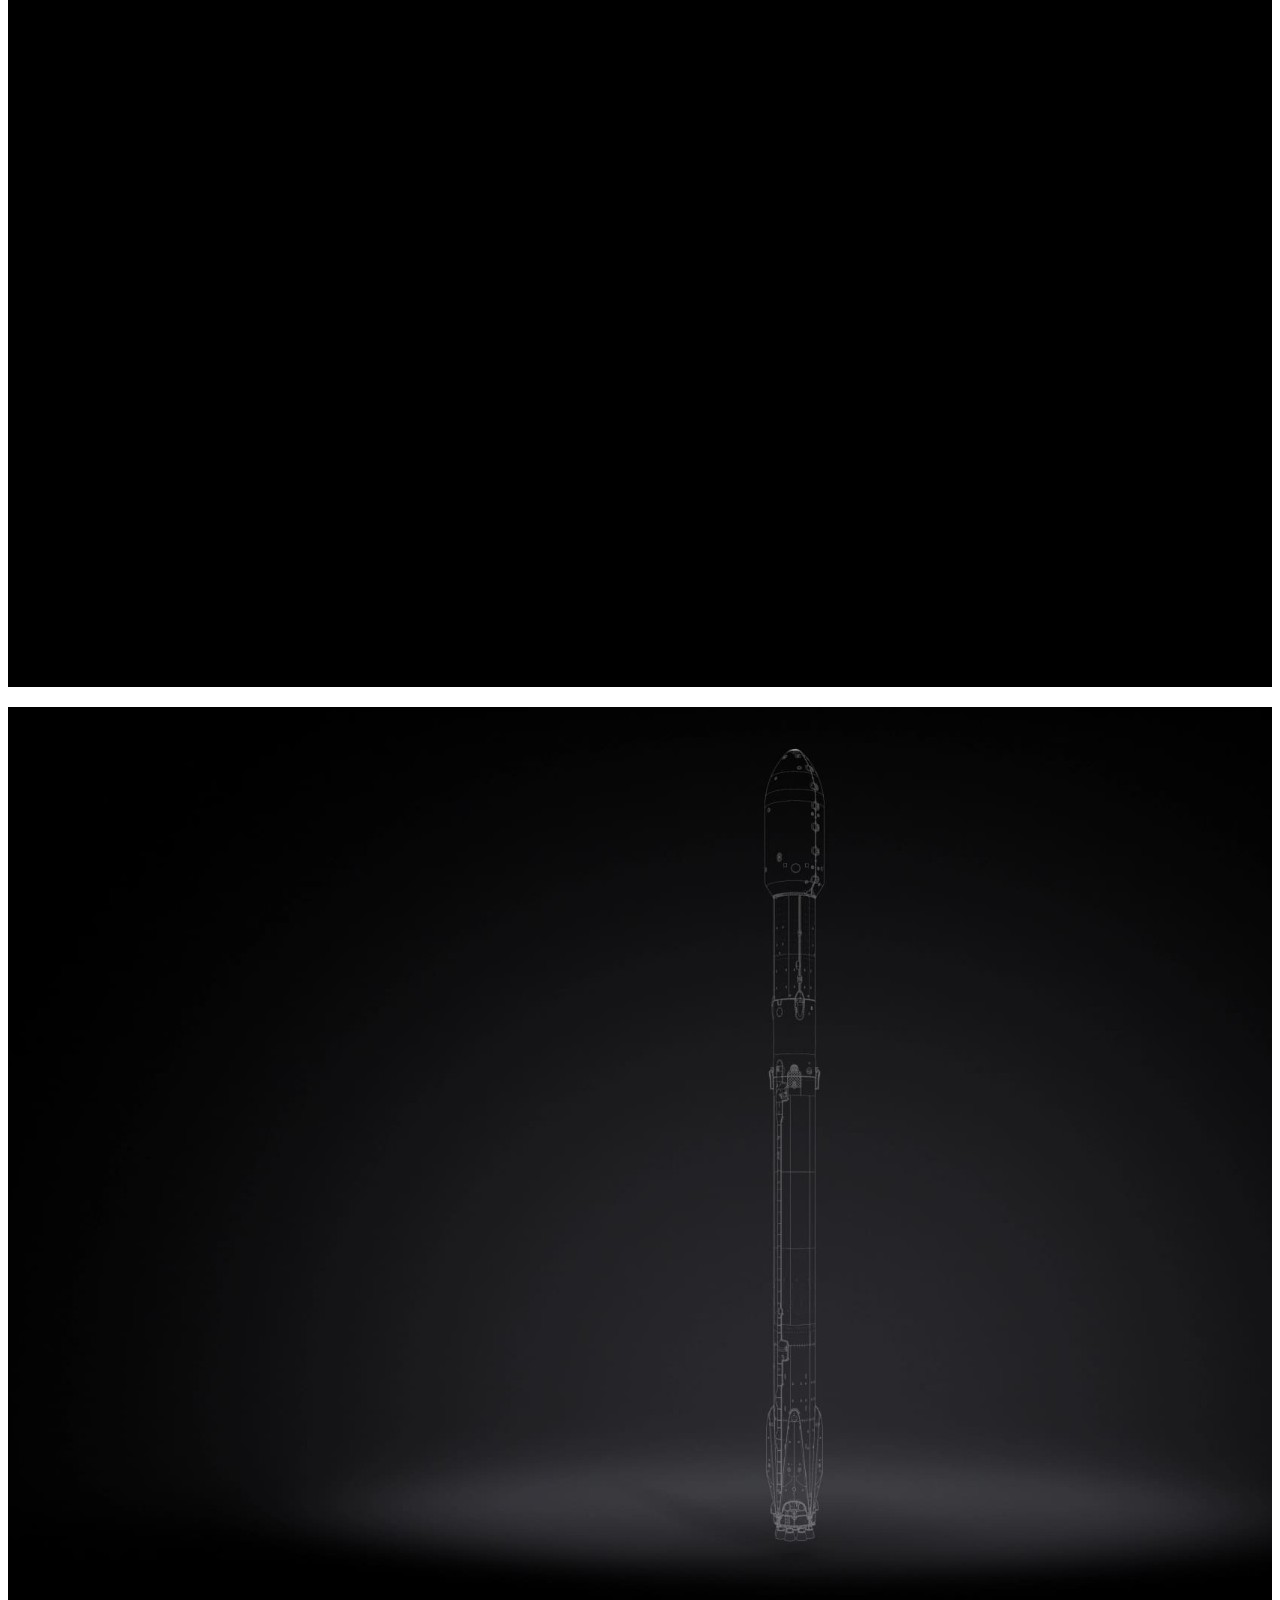
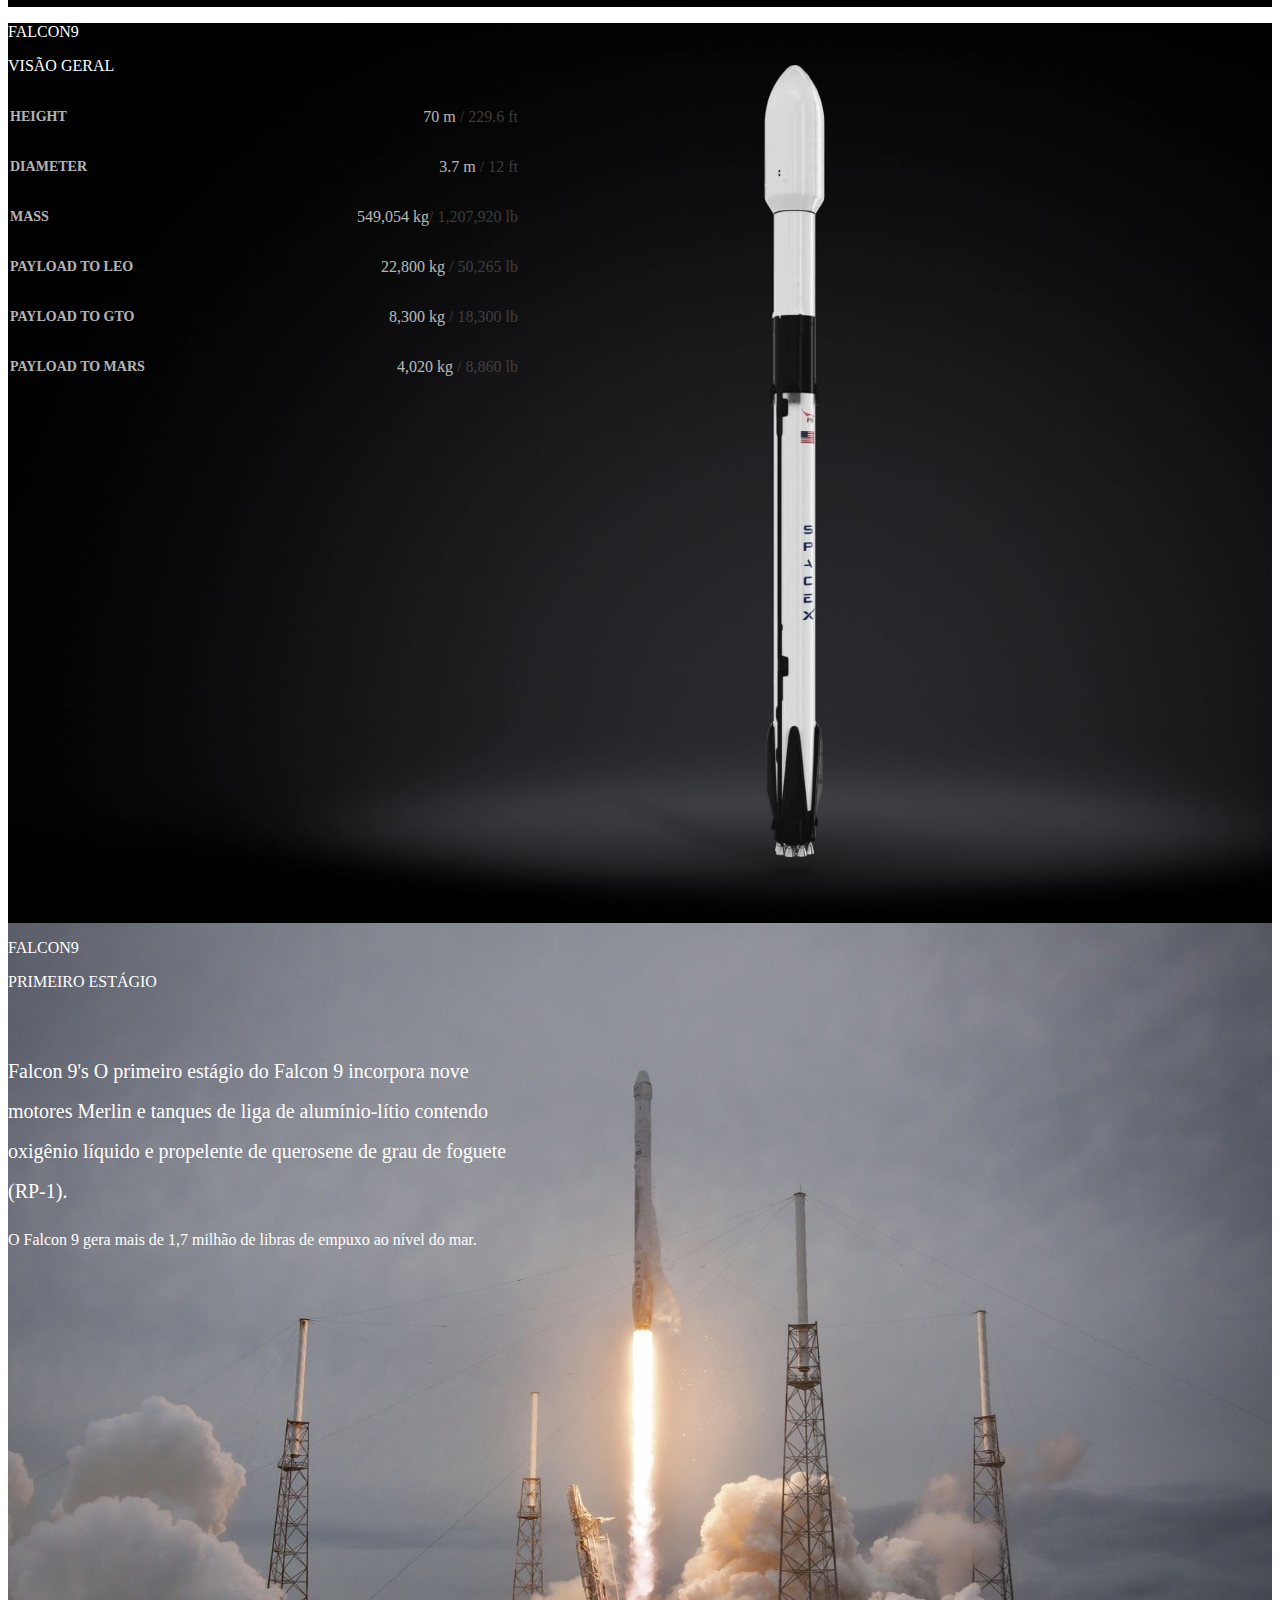
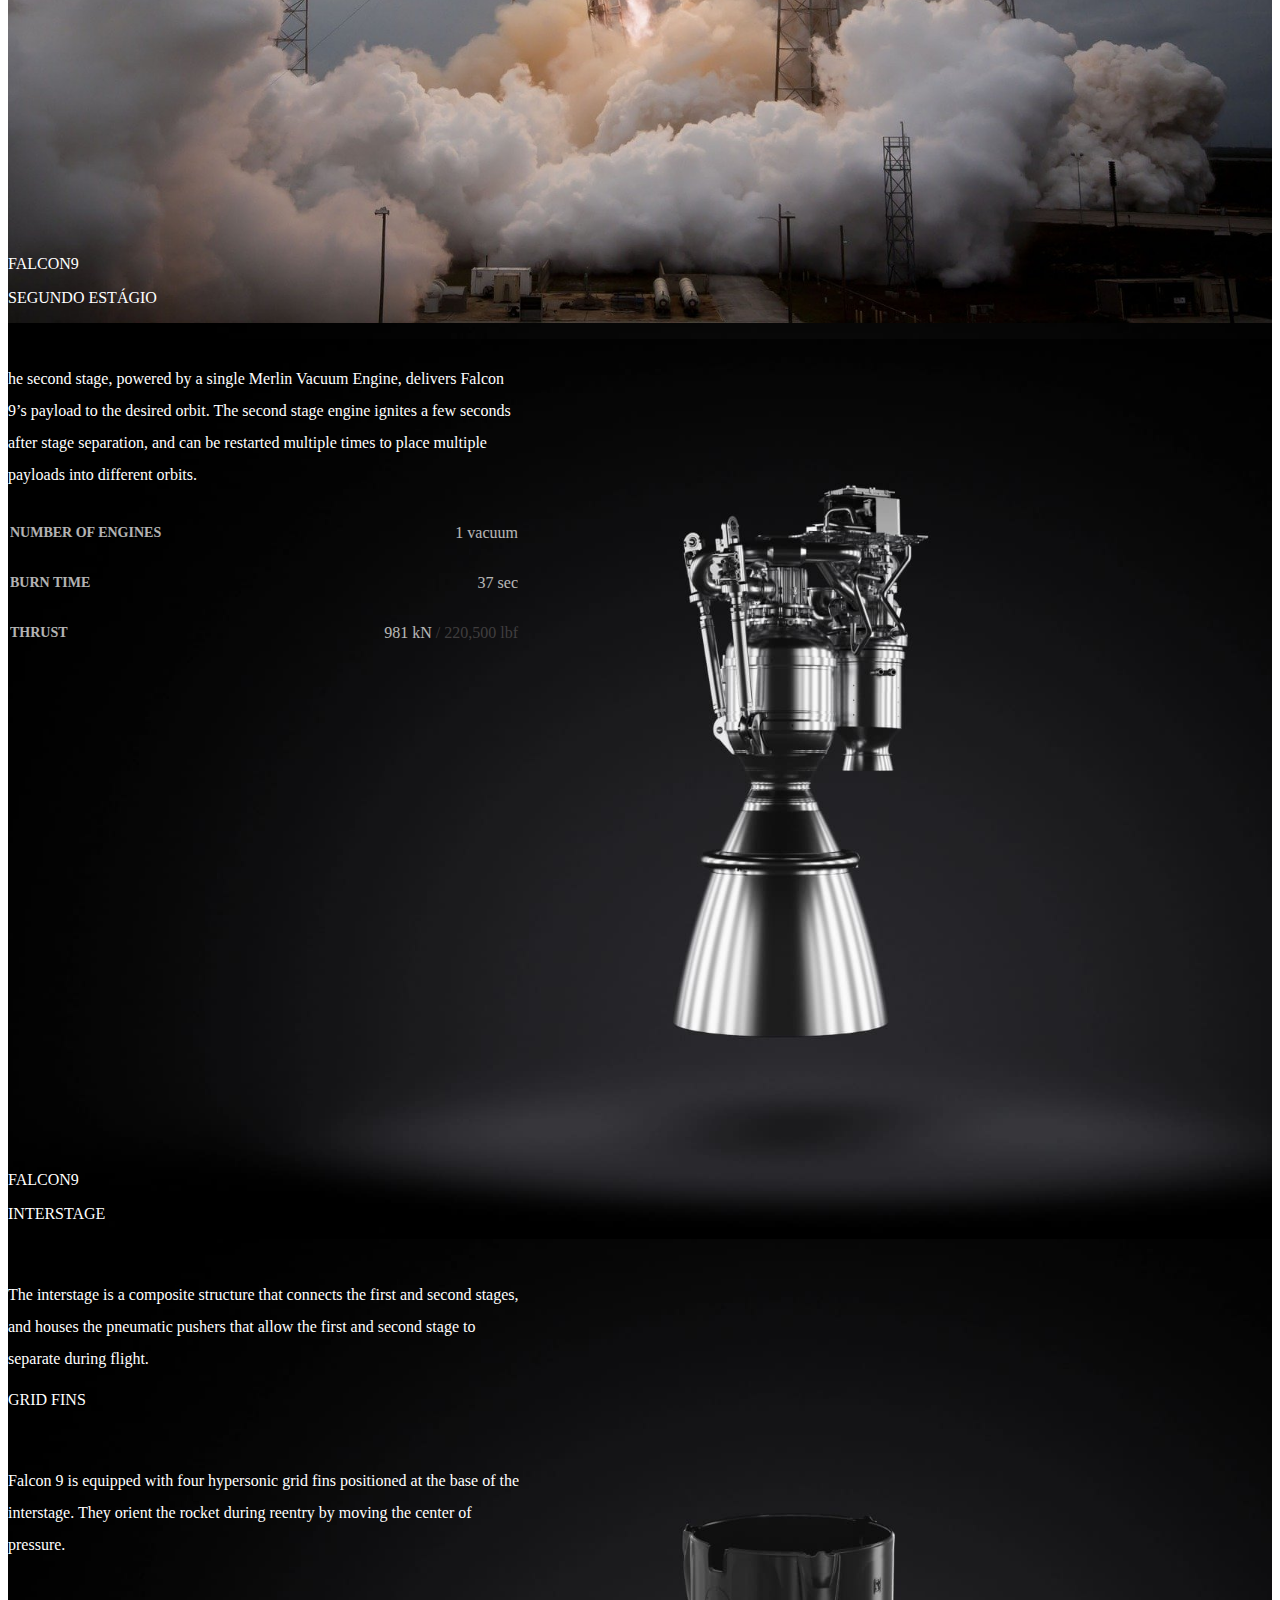
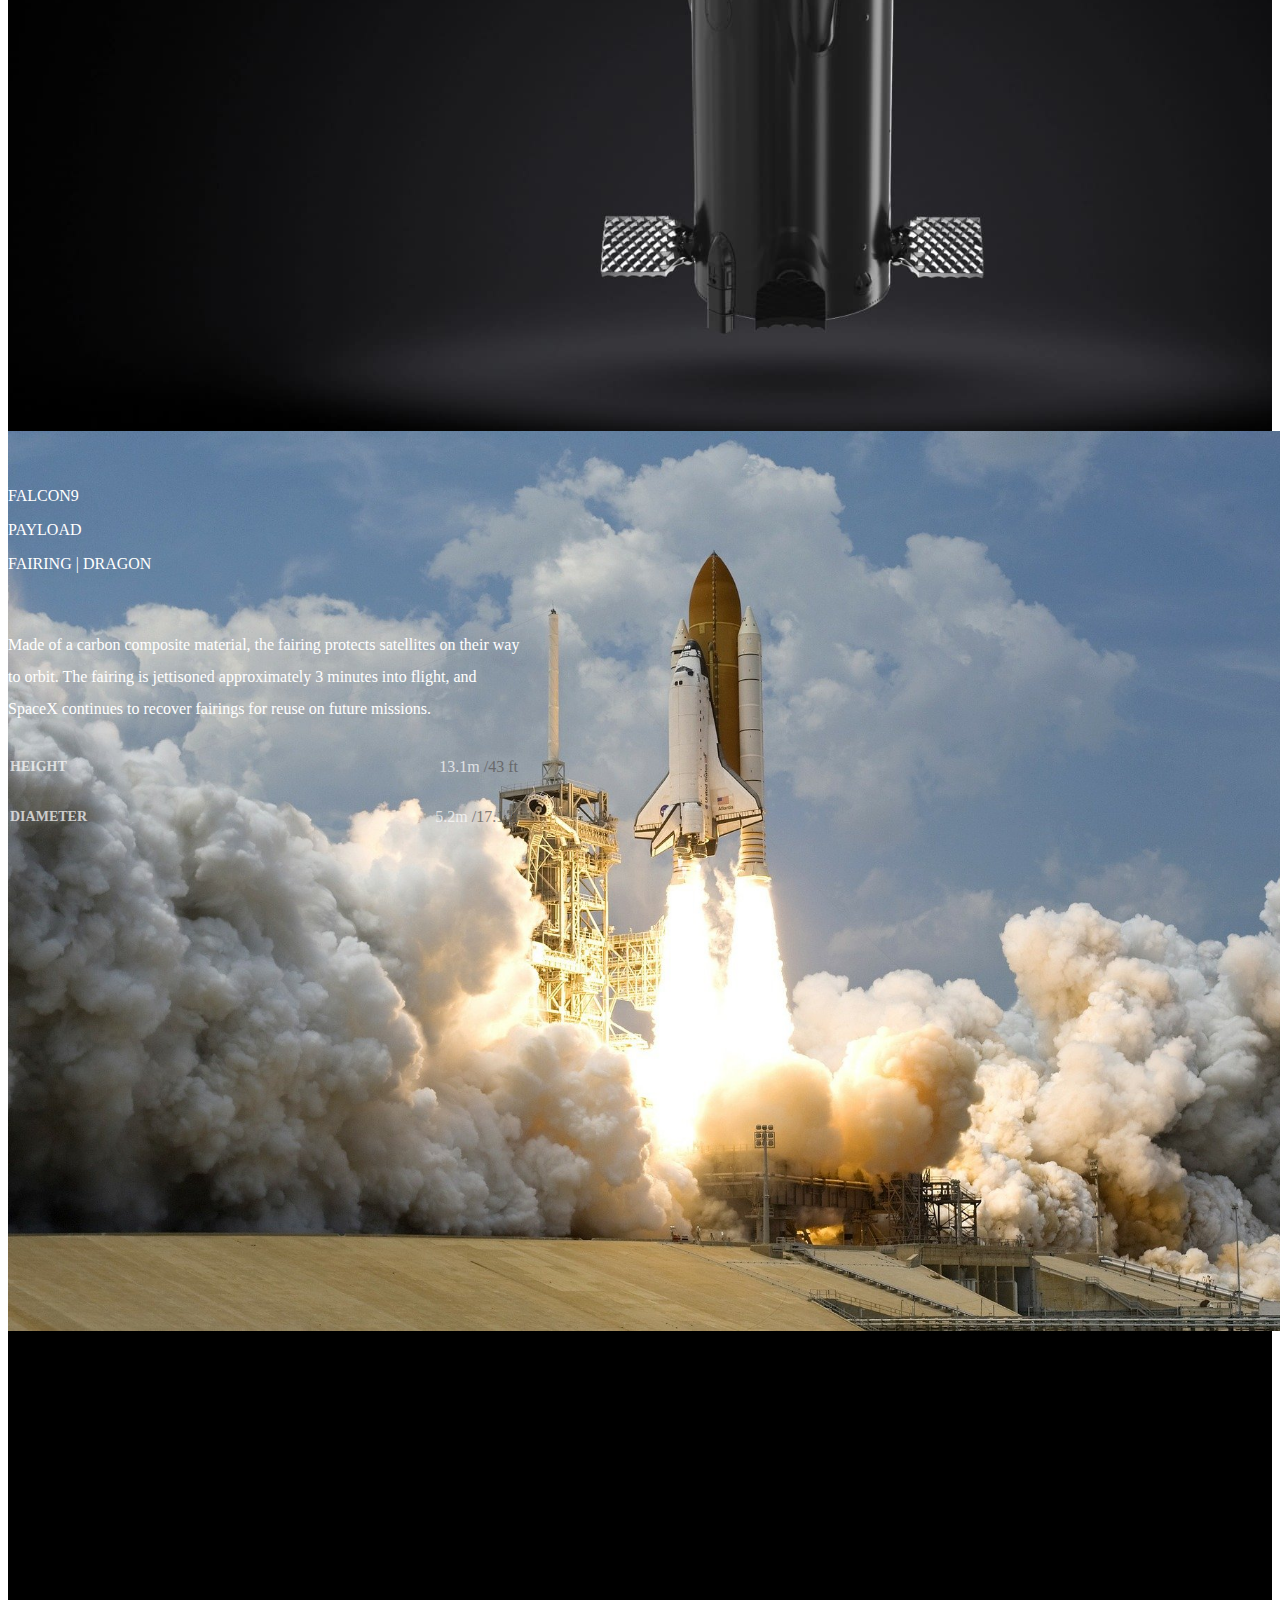
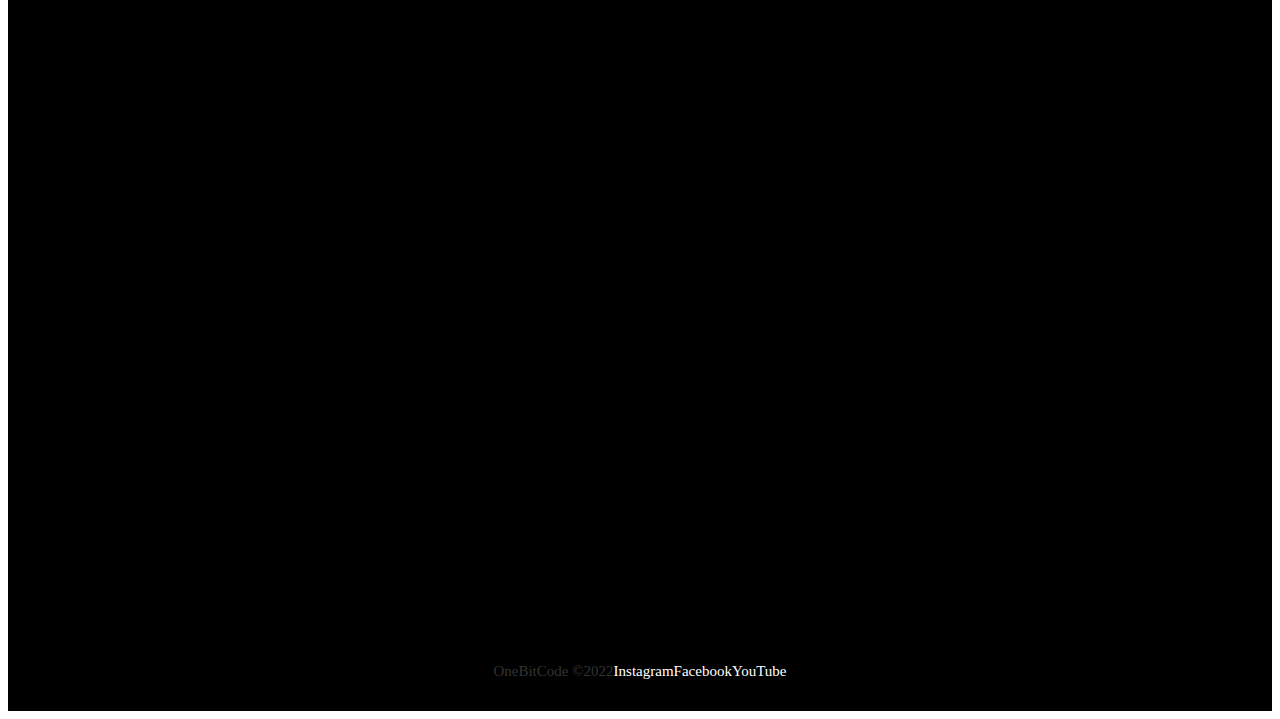
==== commit fd7a8c91: "animação elementos pagina falcon9" ====
--- a/Pages/falcon9.html
+++ b/Pages/falcon9.html
@@ -14,6 +14,7 @@
     <link href="https://cdn.jsdelivr.net/npm/bootstrap@5.1.3/dist/css/bootstrap.min.css" rel="stylesheet" 
     integrity="sha384-1BmE4kWBq78iYhFldvKuhfTAU6auU8tT94WrHftjDbrCEXSU1oBoqyl2QvZ6jIW3" crossorigin="anonymous">   
     <!--CSS Text Animação-->
+    <link rel="stylesheet" href="https://unpkg.com/aos@next/dist/aos.css" />
     <!--CSS Manipulação-->
     <link rel="stylesheet" href="../Style/style.css">
     <title>OnebitX - Home</title>
@@ -42,7 +43,7 @@
                     </div>
               </div>
           </nav>
-          <div class="container">
+          <div class="container" data-aos="fade-up" data-aos-duration="1500">
               <h1 class="h1 launchComming text-center">
                 FALCON 9
               </h1>
@@ -54,7 +55,7 @@
       </div>
     </div>  
       <div class="container-fluid numbers">
-          <div class="row text-center text-numbers">
+          <div class="row text-center text-numbers" data-aos="fade-up" data-aos-duration="1500">
               <div class="col-sm col1">
                   <p class="h1 titleNumb">
                       126
@@ -81,8 +82,8 @@
               </div>
           </div>
       </div>
-      <div class="container-fluid container00 container06">
-          <p class="falcon9-desc">
+      <div class="container-fluid container00 container06" >
+          <p class="falcon9-desc" data-aos="fade-right" data-aos-duration="1500">
             Falcon 9 is a reusable, two-stage rocket designed and 
             manufactured by SpaceX for the reliable and safe transport 
             of people and payloads into Earth orbit and beyond. 
@@ -259,7 +260,7 @@
       </div>
 
       <div class="container-fluid container-video">
-        <div class="video">
+        <div class="video" data-aos="fade-right" data-aos-duration="1500">
           <p class="h5 subtitle">
             VIDEO
           </p>
@@ -270,7 +271,7 @@
       </div>
 
       <div class="container-fluid container00 container09">
-        <div class="container-fluid ps-4">
+        <div class="container-fluid ps-4" data-aos="fade-right" data-aos-duration="1500">
           <p class="h5 pt-5">
             Engines
           </p>
@@ -309,8 +310,8 @@
         
         <div id="container-fluid carouselExampleInterval" class="carousel slide " data-bs-ride="carousel">
             <div class="carousel-inner">
-              <div class="carousel-item active  carrosselItem6" data-bs-interval="100000">                 
-                <div class="footer-carrossel">
+              <div class="carousel-item active  carrosselItem6" data-bs-interval="100000" >                 
+                <div class="footer-carrossel" data-aos="fade-right" data-aos-duration="1500">
                   Lorem ipsum dolor sit amet consectetur adipisicing elit. 
                   Corporis est maiores accusantium totam harum in? Hic maiores 
                   ab accusamus harum doloribus excepturi.
@@ -329,9 +330,9 @@
         </div>
       </div>
       <div class="container00 container-final container-fluid text-center">
-        <span></span>
-        <p>For information about our launch services, contact sales@spacex.com</p>
-        <div class="container-fluid buttons">
+        <span data-aos="fade-right" data-aos-duration="1500"></span>
+        <p data-aos="fade-right" data-aos-duration="1500">For information about our launch services, contact sales@spacex.com</p>
+        <div class="container-fluid buttons" data-aos="fade-right" data-aos-duration="1500">
           <button type="button" class="btn btn-outline-light btn-lg mt-5" id="button">Download User's Guide</button>
           <button type="button" class="btn btn-outline-light btn-lg mt-5" id="button">Capability and Services</button>
           
@@ -355,5 +356,9 @@
     integrity="sha384-ka7Sk0Gln4gmtz2MlQnikT1wXgYsOg+OMhuP+IlRH9sENBO0LRn5q+8nbTov4+1p" 
     crossorigin="anonymous"></script>
     <!--Script Text Animação-->
+    <script src="https://unpkg.com/aos@next/dist/aos.js"></script>
+    <script>
+      AOS.init();
+    </script>
 </body>
 </html>